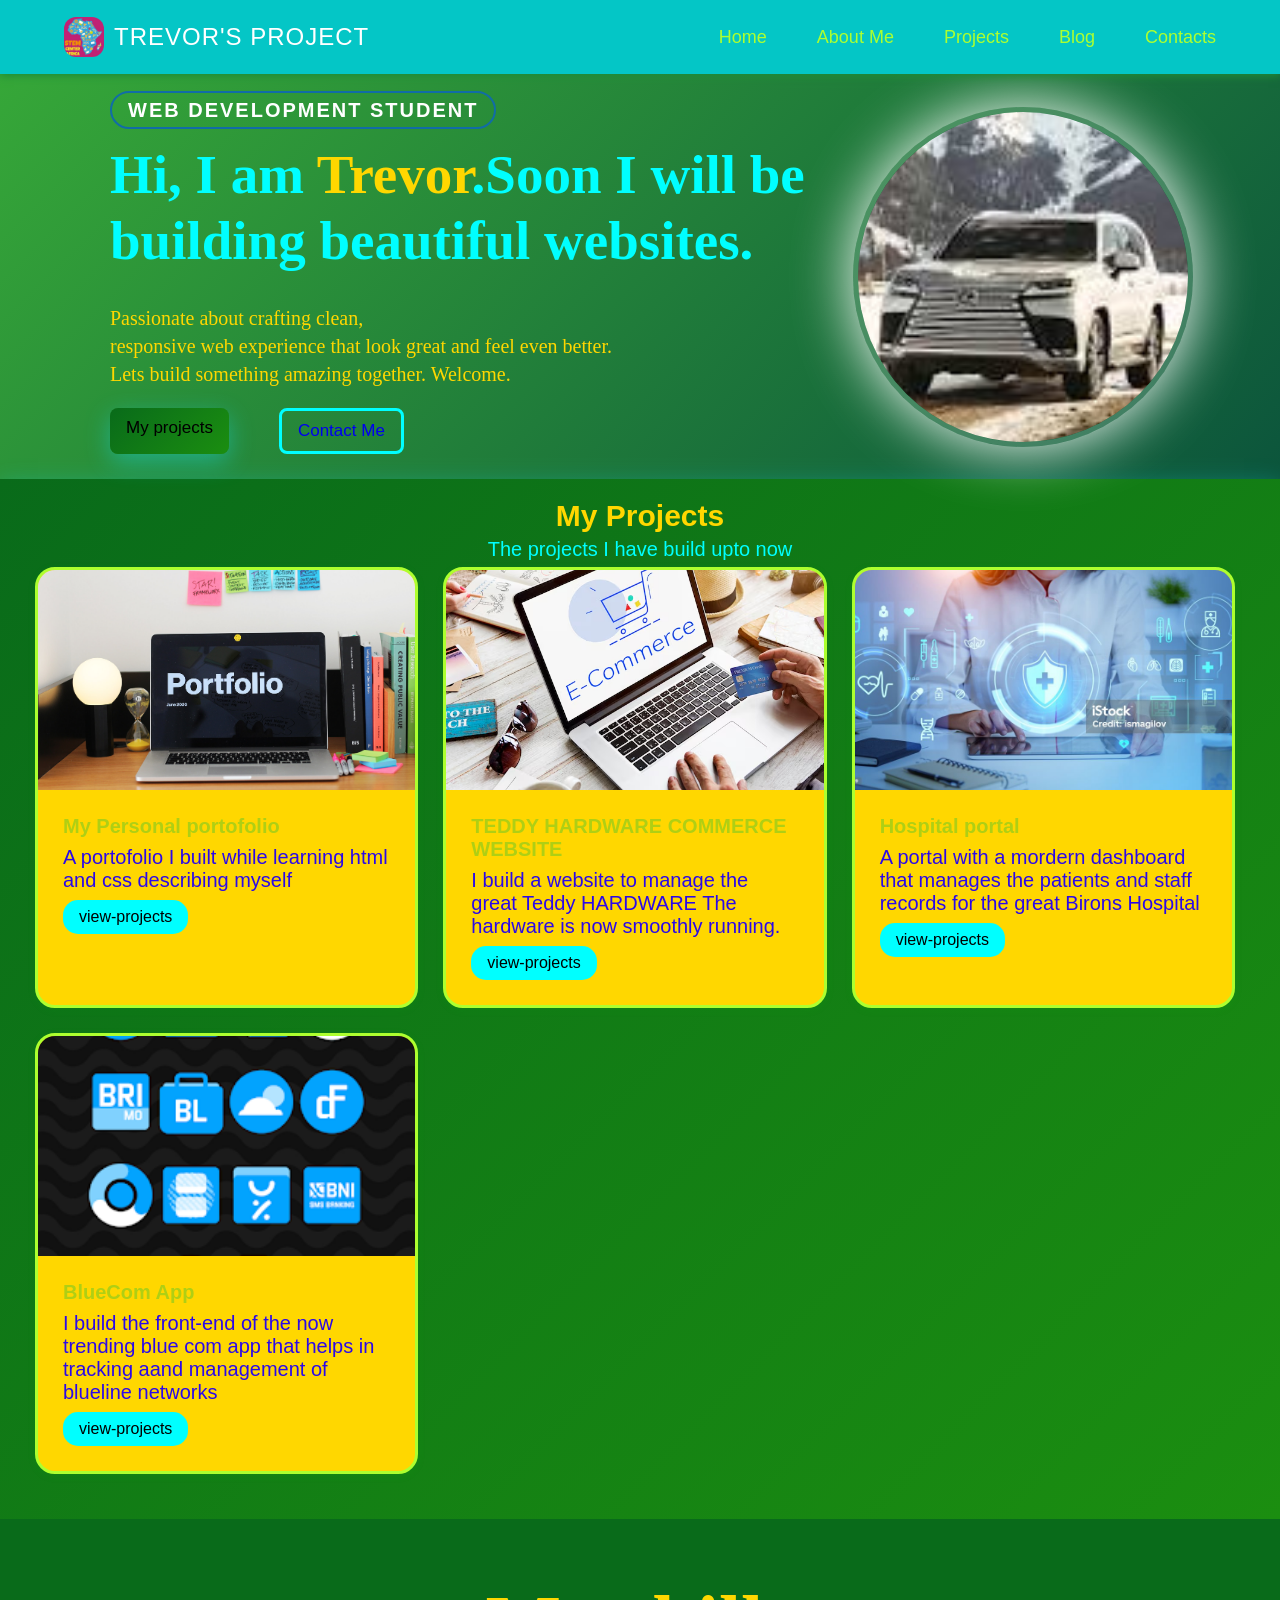
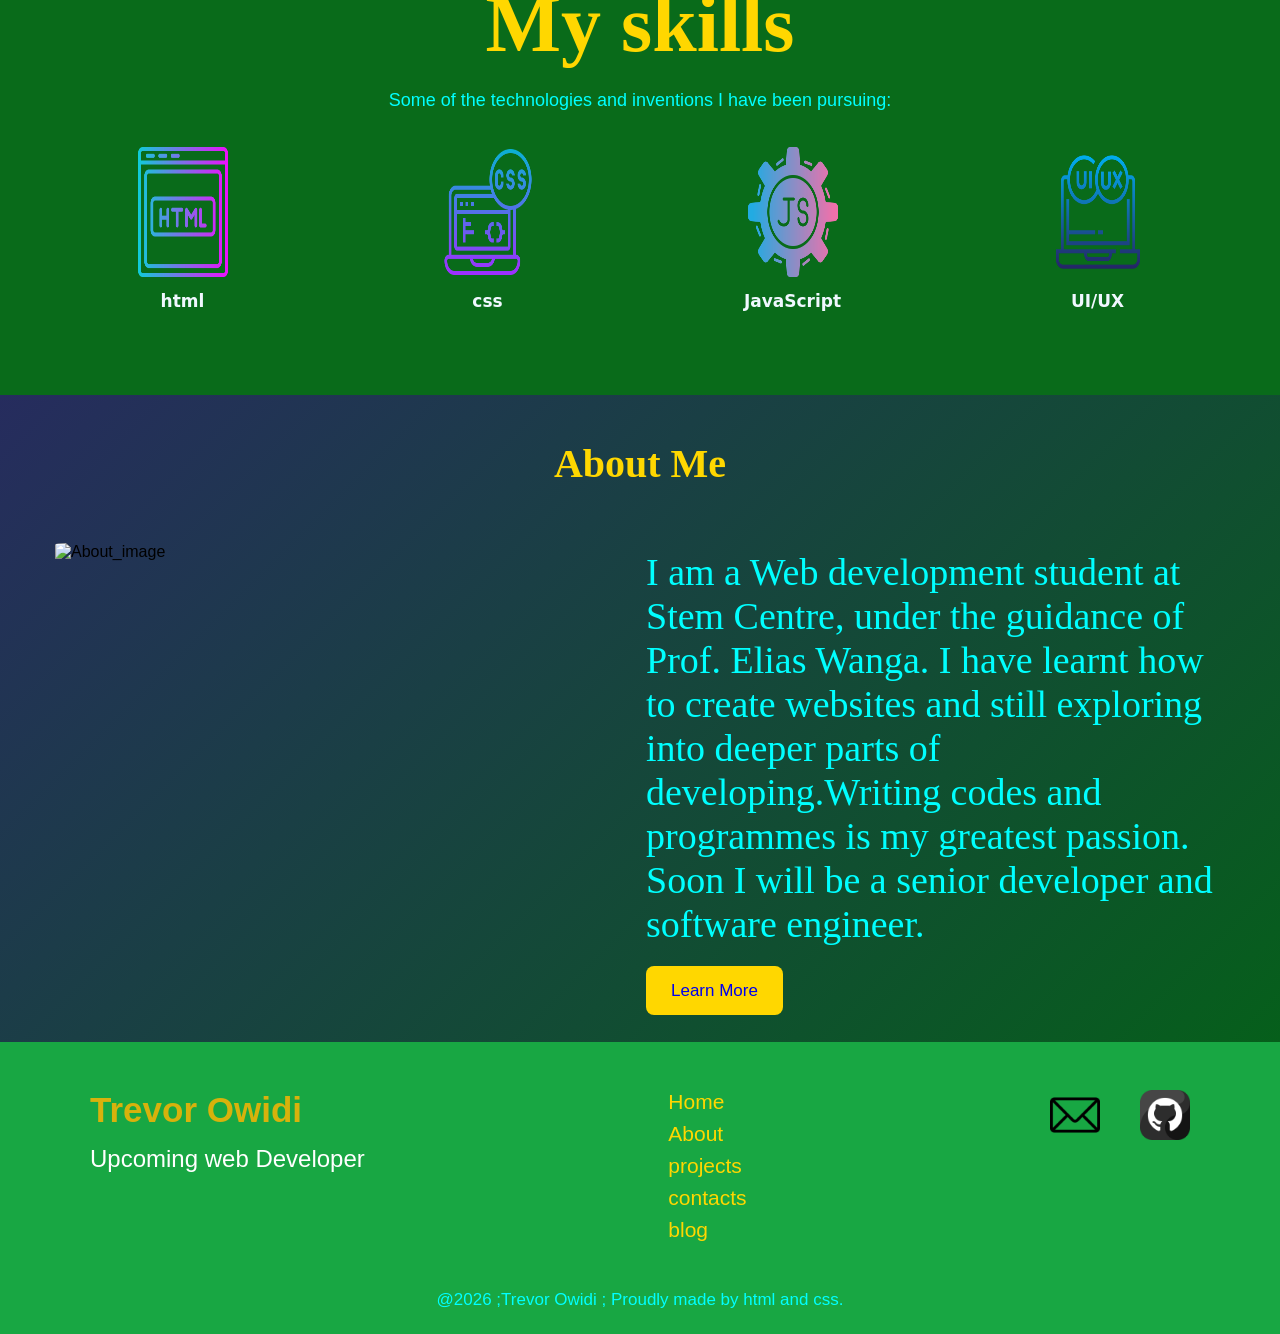
==== index.html @ 7ea82484 "changed" ====
<!DOCTYPE html>
<html lang="en">
    <head>
        <title>portofolio Triva</title>
        <link rel ="stylesheet" href="navbar1.css">
    </head>
    <body>
        <nav class="navbar">
            <div class="nav-container">
            <!--My logo brand section-->
             <a href="index.html"
                class="navbar-logo">
                <img src="stem logo.jpeg" alt="stem logo here">
                <span class="brand-name">TREVOR'S PROJECT</span>
            </a>
                <!--NAVIGATION LINK-->
                <ul class="nav-links">

                   <li><a href="index.html">Home</a></li>
                    <li><a href="About-me.html">About Me</a></li>
                     <li><a href="projects.html">Projects</a></li>
                      <li><a href="Blog.html">Blog</a></li>
                      <li><a href="contact_us.html">Contacts</a></li>

                </ul>

            </div>

        </nav>
        <!--Hero_section-->
        
         <section class="Hero-section">
            <!--Left ccolumn-->
            <div class="herotext-column">
                <!--badge-->
                <span class="hero-badge">
                    Web Development Student
                 </span>
                 <h1 class="Hero_title">
                    Hi, I am <span>Trevor</span>.Soon I will be building beautiful websites.
                 </h1>
                 
                 <p class="subtitle">
                    Passionate about crafting clean, <br>responsive web experience that look great and feel even better. <br> Lets build something amazing together. Welcome.
                 </p>

                 <div class="hero-buttons">
                    <a href="projects.html" class="project">My projects</a>
                    <a href="contact_us.html" class="contact">Contact Me</a>

                 </div>

            </div>

            <!--Right column-->
            <div class="hero-image-column">
                <div class="image-wrapper">
                    <img src="lexus.jpeg" alt="My Image">

                </div>

            </div>

        </section>



        <section class="project">
            <h2>My Projects</h2>

            <p>The projects I have build upto now</p>
            
            <div class="project-grid">
                
                 <div class="project-card">
                    <img src="person.jpg" alt="project image">
                    <div class="project-information">
                        <h3>My Personal portofolio</h3>
                        <p>A portofolio I built while learning html and css describing myself</p>
                        <a href="projects.html" class="project-links">view-projects</a>
                    </div>

                </div>

                 <div class="project-card">
                    <img src="teddy.png" alt="project image">

                    <div class="project-information">
                        <h3>TEDDY HARDWARE COMMERCE WEBSITE</h3>
                        <p>I build a website to manage the great Teddy HARDWARE
                            The hardware is now smoothly running.
                        </p>
                        <a href="projects.html" class="project-links">view-projects</a>

                    </div>

                </div>

                 <div class="project-card">
                    <img src="hospitalportal.jpg" alt="project image">

                    <div class="project-information">
                        <h3>Hospital portal</h3>
                        <p>A portal with a mordern dashboard that manages the patients 
                            and staff records for the great Birons Hospital </p>
                        <a href="projects.html" class="project-links">view-projects</a>

                    </div>

                </div>

                 <div class="project-card">
                    <img src="blueapp.webp" alt="project image">

                    <div class="project-information">
                        <h3>BlueCom App</h3>
                        <p>I build the front-end of the now trending blue com app 
                            that helps in tracking aand management of blueline networks</p>
                        <a href="projects.html" class="project-links">view-projects</a>

                    </div>

                </div>

            </div>

        </section>

        <section class="skills">
            <h2>My skills</h2>
            <p>Some of the technologies and inventions I have been pursuing:</p>
            <div class="Skills-grid">


                <div class="Skills-card">
                    <span class="Skills-icon">
                        <img src="html.png" alt="html-icon">
                    </span>
                    <p>html</p>
                </div>


                 <div class="Skills-card">
                    <span class="Skills-icon">
                        <img src="css.png" alt="CSS-icon">
                    </span>
                    <p>css</p>
                </div>


                 <div class="Skills-card">
                    <span class="Skills-icon">
                         <img src="javascript.png" alt="javascript-icon">

                    </span>
                    <p>JavaScript</p>
                </div>
                 <div class="Skills-card">
                    <span class="Skills-icon">
                         <img src="ui-ux.png" alt="ui-ux-icon">
                    </span>
                    <p>UI/UX</p>
                </div>
                    
        </section>


        <section class="about">

            <h2 class="about-header">About Me</h2>
            <div class="about-container">
                <!--The left column-->
                <div class="About-left-column">
                    <div class="About-image-wrapper">
                        <img src="image copy.png" alt="About_image">

                    </div>
                </div>
                <!--The right column-->
                <div class="About-right-column">
                    <p>I am a Web development student at Stem Centre, under the guidance of Prof.
                         Elias Wanga. I have learnt how to create websites and still exploring into deeper parts of developing.Writing codes and programmes is my greatest passion.
                        Soon I will be a senior developer and software engineer.
                    </p>
                    <a href="About-me.html">Learn More</a>
                </div>

            </div>

        </section>

        <footer class="footer">
            <div class="inner-footer">
                <!--Left-side/brand-->
                <div class="footer-brand">

                
                <h3>Trevor Owidi</h3>
                <p>Upcoming web Developer</p>

            </div>
            <!--Centre/navigation-links-->
            <nav class="footer-links">
                
                <a href="index.html">Home</a>
                <a href="About-me.html">About</a>
                <a href="projects.html">projects</a>
                <a href="contact_us.html">contacts</a>
                <a href="Blog.html">blog</a>
            </nav>
            <!--Right side/social media links-->
            <div class="footer-social-links">
                <a href="owiditriva@gmaail.com"><img src="email.png" alt="email"></a>
                <a href="#"><img src="github.png" alt="github"></a>
            </div>

        </div>

        <p class="copyright">
            @2026 ;Trevor Owidi  ; Proudly made by html and css.
        </p>
        
        </footer>



    </body>
    </html>
---- navbar1.css ----
*  {
margin:0;
padding:0;
box-sizing:border-box;

}
body{
    
    
font-family:'Segoe UI',Tahoma,sans-serif;}
.navbar{
background:rgb(4, 198, 198);
width:100%;
position: sticky;
top:10;
box-shadow:0 2px 8px rgb(29, 140, 55); 
}
.nav-container{
display:flex;
align-items:center;
justify-content:space-between;
max-width:1200px;
margin:0 auto;
padding:0 24px;
height:74px;
}
.navbar-logo{
display:flex;
align-items:center;
gap:10px;
text-decoration:none;
}
.navbar-logo img{
height:40px;
width:40px;
border-radius:30%;
object-fit:cover;
}
.brand-name{
color:white;
font-size:1.5rem;
font-weight:50;
letter-spacing:1.0px;
}
.nav-links{
display:flex;
list-style:none;
gap:50px;
align-items:center;
}
.nav-links li a{
text-decoration:none;
color:greenyellow;
font-size: large;
font-family: Impact, Haettenschweiler, 'Arial Narrow Bold', sans-serif;
font-weight: 300;
font-style: normal;
}
.nav-links li a:hover{
color:papayawhip;
border-bottom: 2px solid salmon;
}
.Hero-section{
padding:25px 80px;
justify-content:center;
align-items: center;
display: flex;
gap: 30px;
max-height: fit-content;

/*linear gradient*/
background:linear-gradient(135deg , #36a738, #0c553c);
}
.herotext-column{
    flex:2;
    padding-left: 30px;
    color: azure;
}
.hero-badge{
    
display: inline block;
font-size: 20px;
font-weight: 600;
letter-spacing: 2px;
text-transform:uppercase;
color: white;
border:2px solid rgba(16, 107,172,0.954);
border-radius: 20px;
padding: 6px 16px ;
margin-bottom: 24px;
}
.Hero_title{
    font-family: 'Times New Roman', Times, serif;
    font-size: 55px;
    margin-bottom: 30px;
    line-height: 1.2;
    margin-top: 20px;
    color: aqua;
}
.Hero_title span{
    color: gold;
    font-style: normal;
}
.subtitle{
    font-size: 20px;
    font-family: 'Times New Roman', Times, serif;
    font-weight: 40px;
    color:gold;
    line-height: 1.4;
    margin-bottom: 20px;
}
.hero-buttons{
    display: flex;
    gap: 50px;
}
.hero-buttons a{
    text-decoration: none;
    padding: 10px 16px;
    border-radius: 8px;
    font-size: 17px;
    font-weight: 500;
}
.project{
    background-color: aqua;
    color: black;
    box-shadow: 0 8px 24px rgba(25, 216, 226, 0.45);
}
.contact{
    background-color:transparent;
    border: 3px solid aqua;
}
.contact:hover{
    color:black;
    border-color:aqua ;
    background-color: gold;
}
.hero-image-column{
    display: flex;
    flex: 1;
    justify-content: center;
}
.image-wrapper{

    border-radius: 50%;
    height: 340px;
    width: 340px;
    border: 5px solid rgba(255, 255, 255, 0.2);
    box-shadow: 0 0 60px white;
   overflow: hidden;
}
.image-wrapper img{
    width: 100%;
    height: 100%;
    object-fit: cover;
}
.about{
    padding: 15px 25px;
        background-color:black;
        background:linear-gradient(135deg , #262c5e, #065f1b);
}
.about-header{
    text-align: center;
    margin-top: 30px;
    font-family: 'Times New Roman', Times, serif;
    color: gold;
    font-size: 40px;
    font-weight: 750;
}
.about-container{
    display: flex;
    padding: 20px 30px;
    margin-top: 30px;
    gap: 20px;
    
}
.about-left-column{
    justify-content: center;
    align-items: center;
    padding: 6px 11px;

}
.About-image-wrapper{
    width: 560px;
    height: 400px;
    overflow: hidden;
}
.About-image-wrapper img{
    width:100%;
    height:100%;
    object-fit:cover;
    border-radius:10%;
    margin-top:6px;
}
.About-right-column{
   padding: 6px 11px;
   justify-content:center;
   align-items:center;

}
.About-right-column p{
    text-align:start;
    font-size:38px;
    font-family: 'Times New Roman', Times, serif;
    color:aqua;
    line-height:0,8;
    margin-top:6.5px;
    margin-bottom:35px
}
.About-right-column a{
    text-decoration: none;
    padding:15px 25px;
    margin-top:30px;
    border-radius: 8px;
    font-size: 17px;
    font-weight: 500;
    background-color:gold;
}
.About-right-column a:hover{
    color:black;
    border-color:black;
    background-color: aqua;
}
.project{
    padding:20px 35px;
    text-align:center;
    background:linear-gradient(135deg , #096b1a, #1b8e10);
}

.project h2{
    font-size:30px;
    color:gold;
    margin-bottom:5px;
}
.project p{
    font-size:20px;
    color:aqua;
    margin-bottom:6px;
}
.project-grid{
    display:grid;
    grid-template-columns:repeat(3,1fr);
    gap:25px;
    max-width:1200px;
    margin-bottom: 25px;
}
.project-card{
    background:gold;
    border-radius:20px;
    overflow:hidden;
    text-align:left;
    box-shadow:0 2px 8px rgba(13, 195, 19, 0.08);
    border:3px solid greenyellow;
    max-height:500px;
}
.project-card:hover{
    color:white;
    transform: translateY(-10px);
}

.project-card img{
    width: 100%;
    height: 220px;
    object-fit: cover;
    display: block;
}

.project-information{
    
   padding: 25px;
}

.project-information h3{
    font-size: 20px;
    color: rgb(175, 207, 20);
    margin-bottom: 8px;
   
}

.project-information p{
    color:rgb(43, 9, 233);
    margin-bottom: 8px;
}
.project-links{
display: inline-block;
background-color: aqua;
padding: 8px 16px;
color:black;
text-decoration: none;
border-radius: 15px;

}
.skills{
    padding: 60px 40px;
    background-color: #096b1a;
    text-align: center;
}
.skills p{
    font-size: 18px;
    color: aqua;
    margin-bottom: 12px;
}
.skills h2{
    font-size: 80px;
    color: gold;
    margin-bottom: 20px;
    font-family: 'Times New Roman', Times, serif;
}
.Skills-grid{
    display: grid;
    grid-template-columns: repeat(4, 1fr);
    gap: 20px;
    margin: auto;
}
.Skills-card{
    padding: 24px 16px;
    background: transparent;
    
}
.Skills-card p{
    font-size: 17px;
    font-weight: 700;
    font-family: system-ui, -apple-system, BlinkMacSystemFont, 'Segoe UI', Roboto, Oxygen, Ubuntu, Cantarell, 'Open Sans', 'Helvetica Neue', sans-serif;
    color: aliceblue;
    margin: 00;

}
.Skills-icon img{
    width: 90px;
    height: 130px;
    margin-bottom: 10px;

}
.footer{
    background-color: rgba(8, 161, 54, 0.934);
    color: aliceblue;
    padding:48px 40px 24px;
}
.inner-footer{
    display: flex;
    justify-content: space-between;
    gap: 40px;
    flex-wrap: wrap;
    margin: 0 auto 40px;
    max-width: 1100px;
    align-items: flex-start;
    

}
.footer-brand h3{
    color:rgb(215, 178, 12);
    font-size: 35px;
    margin-bottom: 15px;

}
.footer-brand p{
    color:white;
    font-size: 24px;

}
.footer-links a{
    display: flex;
    gap: 30px;
    color:gold;
    margin-bottom: 8px;
    text-decoration: none;
    font-size: 21px
    ;
}
.footer-links a:hover{
    color:blue;
    text-decoration: underline;
    border: white;

}
.footer-social-links{
    display: flex;
    flex-direction: row;
    gap: 40px;
}
.footer-social-links img{
    height:50px;
    width:50px;
}
.copyright{
    color: aqua;
    font-size: 17px;
    text-align: center;
}
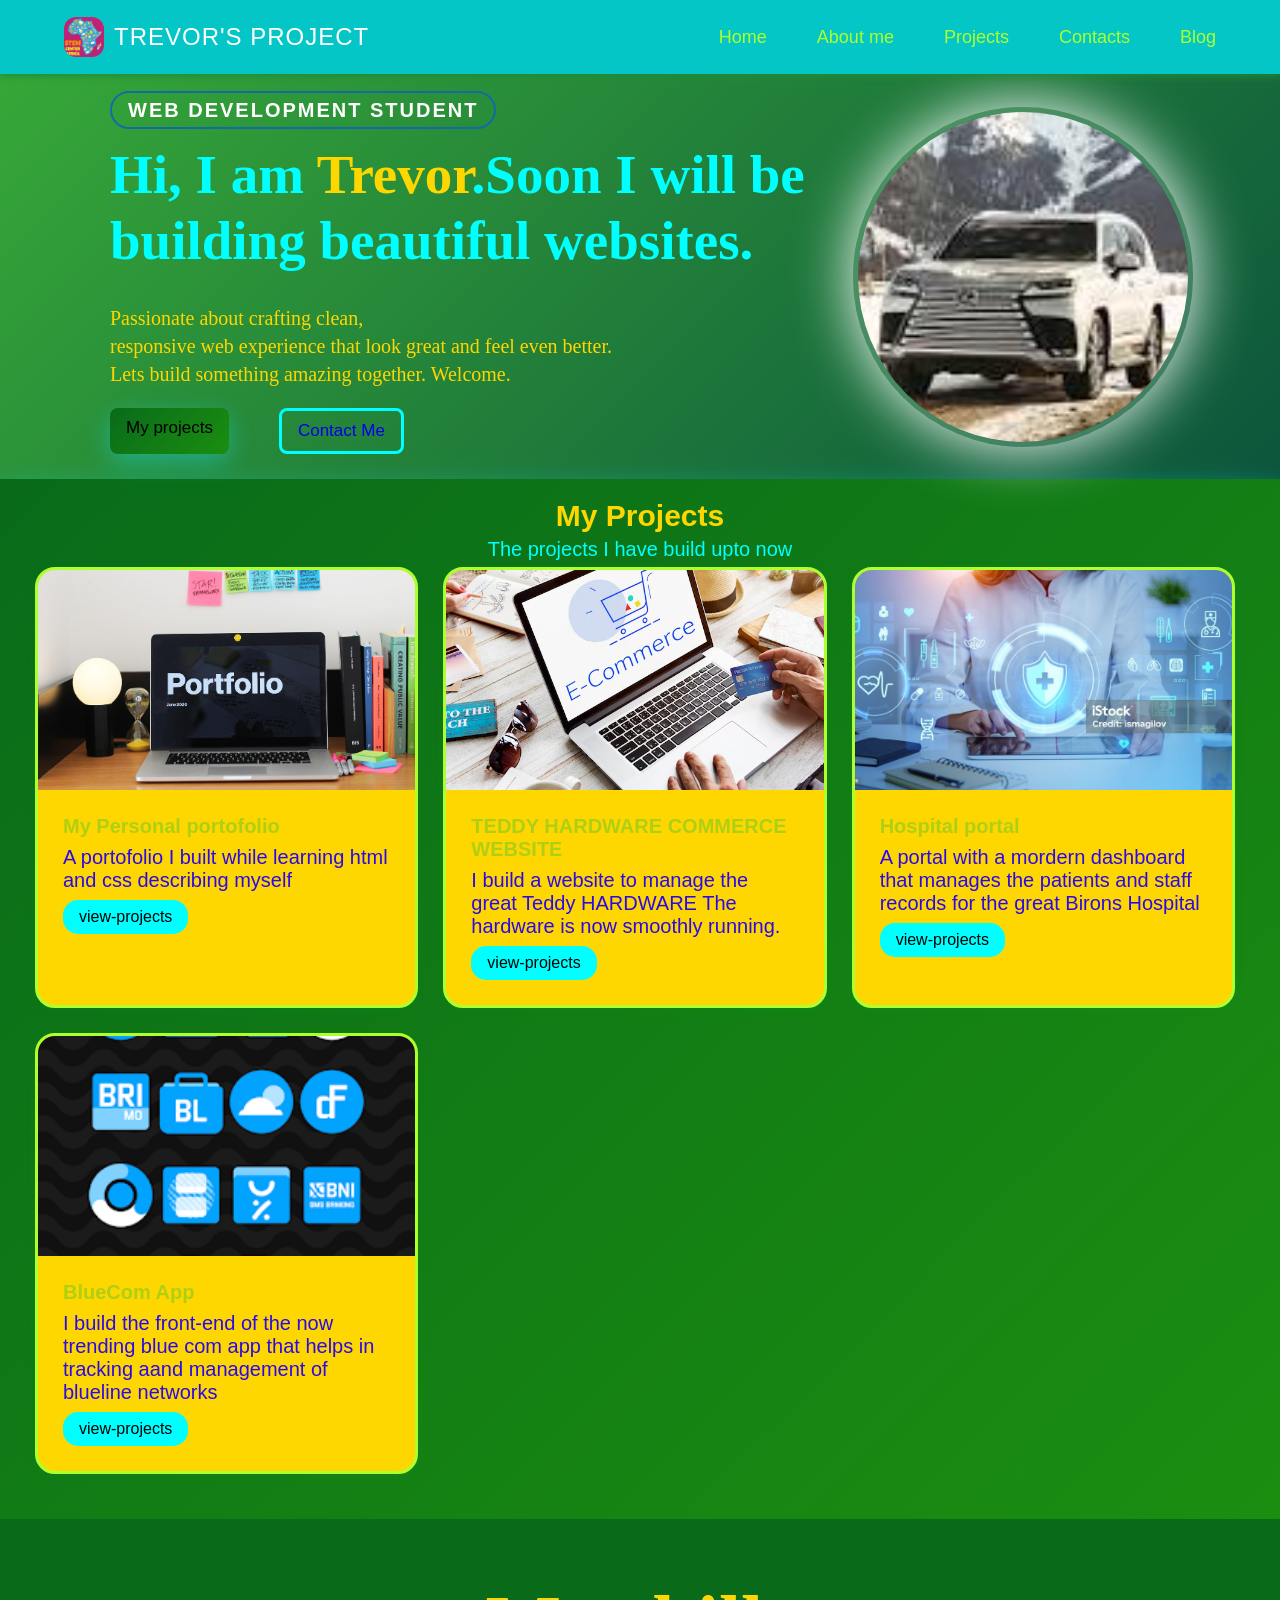
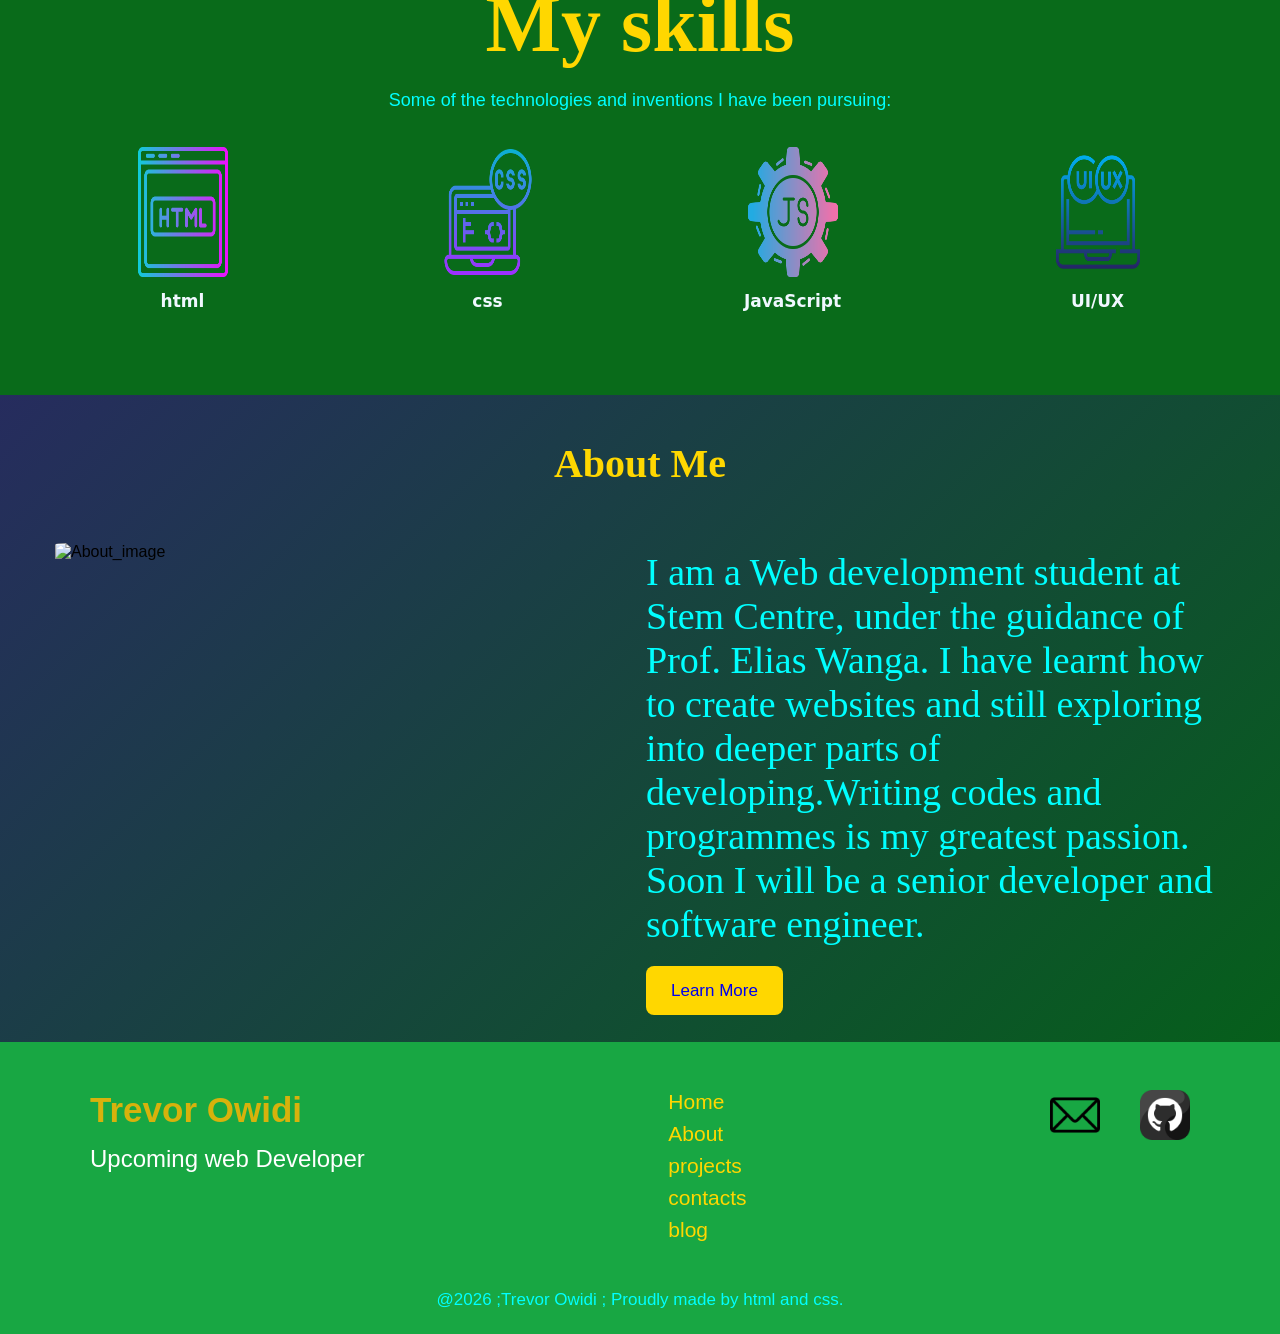
==== commit ee69aad5: "fixed navbar styling" ====
--- a/index.html
+++ b/index.html
@@ -16,11 +16,12 @@
                 <!--NAVIGATION LINK-->
                 <ul class="nav-links">
 
-                   <li><a href="index.html">Home</a></li>
-                    <li><a href="About-me.html">About Me</a></li>
+               <li><a href="index.html">Home</a></li>
+                    <li><a href="About-me.html">About me</a></li>
                      <li><a href="projects.html">Projects</a></li>
-                      <li><a href="Blog.html">Blog</a></li>
                       <li><a href="contact_us.html">Contacts</a></li>
+                       <li><a href="Blog.html">Blog</a></li>
+
 
                 </ul>
 
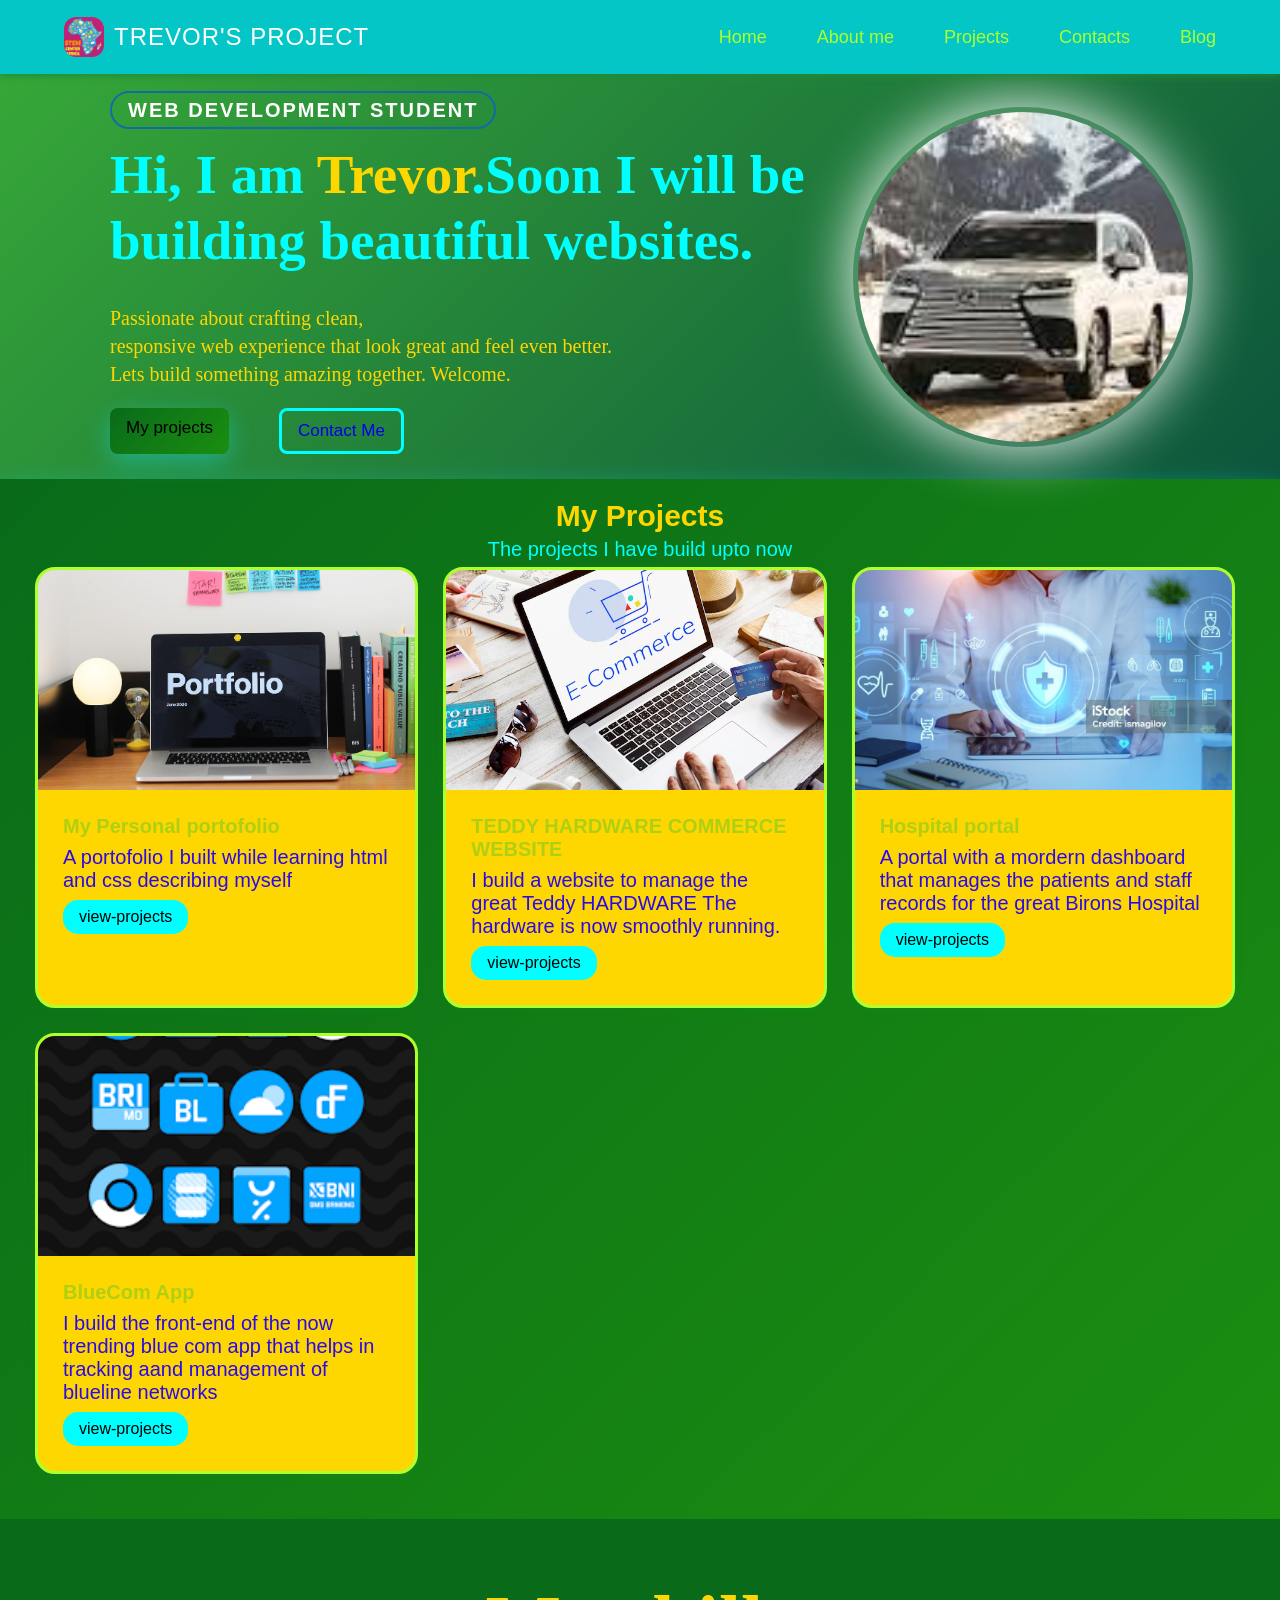
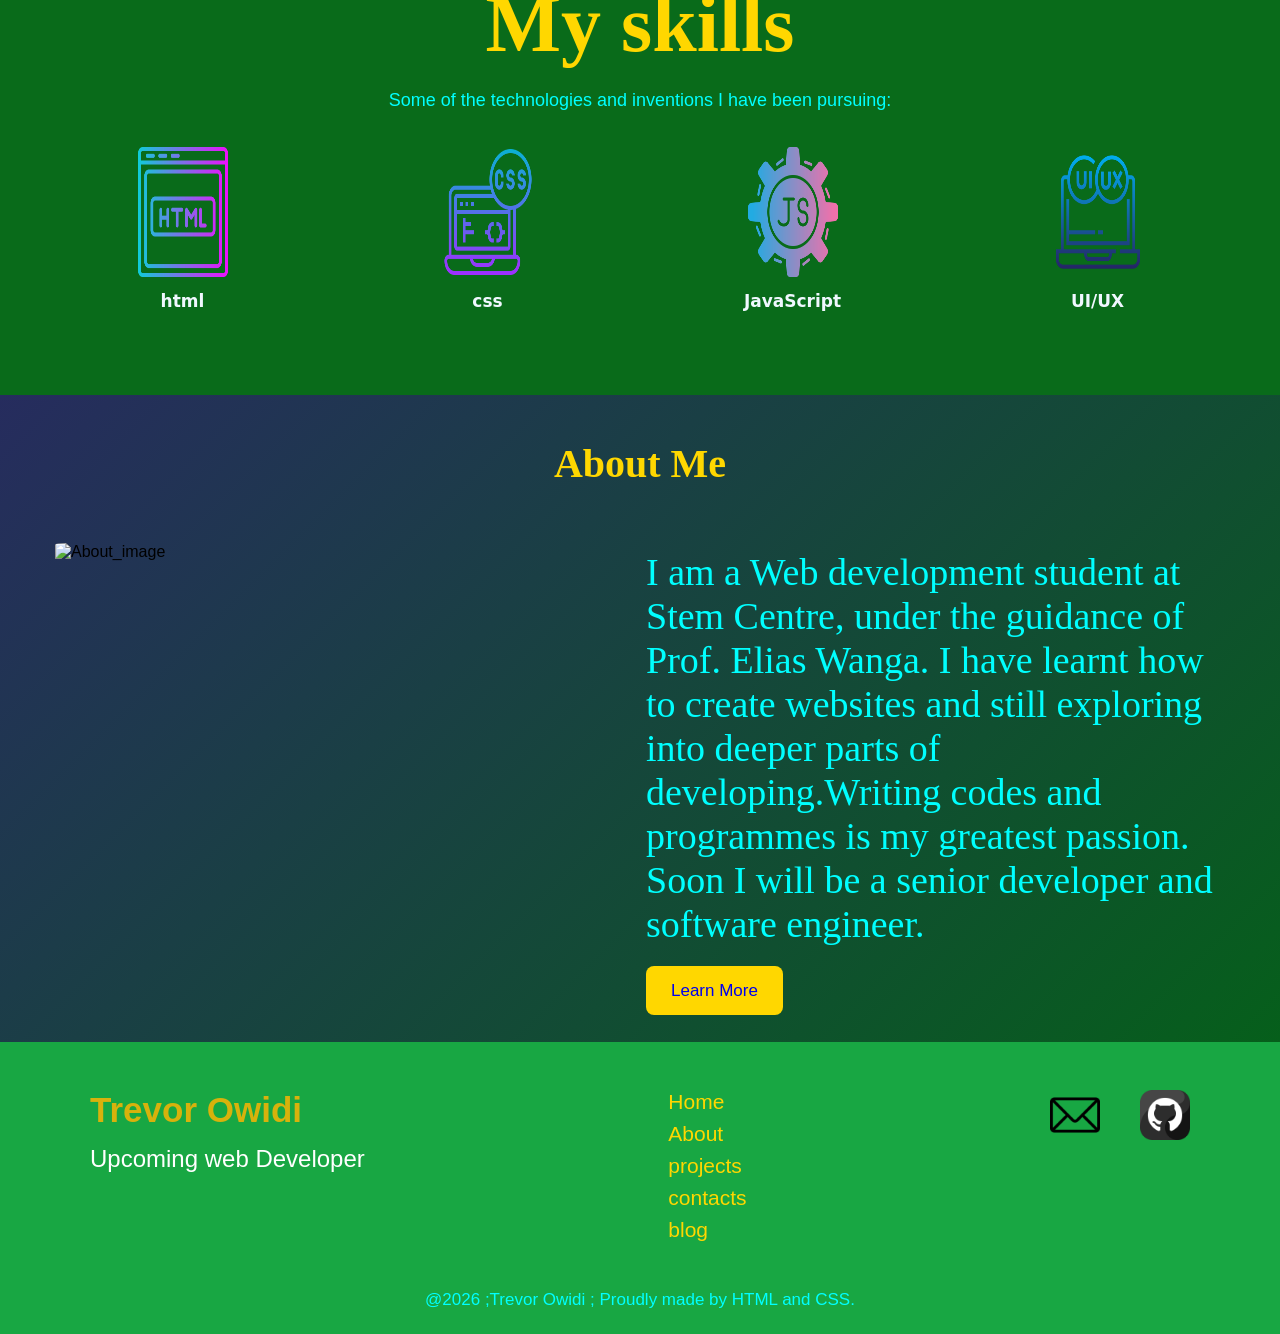
==== commit f08015bc: "added a section" ====
--- a/index.html
+++ b/index.html
@@ -1,208 +1,213 @@
 <!DOCTYPE html>
 <html lang="en">
-    <head>
-        <title>portofolio Triva</title>
-        <link rel ="stylesheet" href="navbar1.css">
-    </head>
-    <body>
-        <nav class="navbar">
-            <div class="nav-container">
+
+<head>
+    <title>portofolio Triva</title>
+    <link rel="stylesheet" href="navbar1.css">
+</head>
+
+<body>
+    <section>
+    <nav class="navbar">
+        <div class="nav-container">
             <!--My logo brand section-->
-             <a href="index.html"
-                class="navbar-logo">
+            <a href="index.html" class="navbar-logo">
                 <img src="stem logo.jpeg" alt="stem logo here">
                 <span class="brand-name">TREVOR'S PROJECT</span>
             </a>
-                <!--NAVIGATION LINK-->
-                <ul class="nav-links">
-
-               <li><a href="index.html">Home</a></li>
-                    <li><a href="About-me.html">About me</a></li>
-                     <li><a href="projects.html">Projects</a></li>
-                      <li><a href="contact_us.html">Contacts</a></li>
-                       <li><a href="Blog.html">Blog</a></li>
-
-
-                </ul>
-
-            </div>
-
-        </nav>
-        <!--Hero_section-->
-        
-         <section class="Hero-section">
-            <!--Left ccolumn-->
-            <div class="herotext-column">
-                <!--badge-->
-                <span class="hero-badge">
-                    Web Development Student
-                 </span>
-                 <h1 class="Hero_title">
-                    Hi, I am <span>Trevor</span>.Soon I will be building beautiful websites.
-                 </h1>
-                 
-                 <p class="subtitle">
-                    Passionate about crafting clean, <br>responsive web experience that look great and feel even better. <br> Lets build something amazing together. Welcome.
-                 </p>
-
-                 <div class="hero-buttons">
-                    <a href="projects.html" class="project">My projects</a>
-                    <a href="contact_us.html" class="contact">Contact Me</a>
-
-                 </div>
-
-            </div>
-
-            <!--Right column-->
-            <div class="hero-image-column">
-                <div class="image-wrapper">
-                    <img src="lexus.jpeg" alt="My Image">
-
-                </div>
-
-            </div>
-
-        </section>
-
-
-
-        <section class="project">
-            <h2>My Projects</h2>
-
-            <p>The projects I have build upto now</p>
-            
-            <div class="project-grid">
-                
-                 <div class="project-card">
-                    <img src="person.jpg" alt="project image">
-                    <div class="project-information">
-                        <h3>My Personal portofolio</h3>
-                        <p>A portofolio I built while learning html and css describing myself</p>
-                        <a href="projects.html" class="project-links">view-projects</a>
-                    </div>
-
-                </div>
-
-                 <div class="project-card">
-                    <img src="teddy.png" alt="project image">
-
-                    <div class="project-information">
-                        <h3>TEDDY HARDWARE COMMERCE WEBSITE</h3>
-                        <p>I build a website to manage the great Teddy HARDWARE
-                            The hardware is now smoothly running.
-                        </p>
-                        <a href="projects.html" class="project-links">view-projects</a>
-
-                    </div>
-
-                </div>
-
-                 <div class="project-card">
-                    <img src="hospitalportal.jpg" alt="project image">
-
-                    <div class="project-information">
-                        <h3>Hospital portal</h3>
-                        <p>A portal with a mordern dashboard that manages the patients 
-                            and staff records for the great Birons Hospital </p>
-                        <a href="projects.html" class="project-links">view-projects</a>
-
-                    </div>
-
-                </div>
-
-                 <div class="project-card">
-                    <img src="blueapp.webp" alt="project image">
-
-                    <div class="project-information">
-                        <h3>BlueCom App</h3>
-                        <p>I build the front-end of the now trending blue com app 
-                            that helps in tracking aand management of blueline networks</p>
-                        <a href="projects.html" class="project-links">view-projects</a>
-
-                    </div>
-
-                </div>
-
-            </div>
-
-        </section>
-
-        <section class="skills">
-            <h2>My skills</h2>
-            <p>Some of the technologies and inventions I have been pursuing:</p>
-            <div class="Skills-grid">
-
-
-                <div class="Skills-card">
-                    <span class="Skills-icon">
-                        <img src="html.png" alt="html-icon">
-                    </span>
-                    <p>html</p>
-                </div>
-
-
-                 <div class="Skills-card">
-                    <span class="Skills-icon">
-                        <img src="css.png" alt="CSS-icon">
-                    </span>
-                    <p>css</p>
-                </div>
-
-
-                 <div class="Skills-card">
-                    <span class="Skills-icon">
-                         <img src="javascript.png" alt="javascript-icon">
-
-                    </span>
-                    <p>JavaScript</p>
-                </div>
-                 <div class="Skills-card">
-                    <span class="Skills-icon">
-                         <img src="ui-ux.png" alt="ui-ux-icon">
-                    </span>
-                    <p>UI/UX</p>
-                </div>
-                    
-        </section>
-
-
-        <section class="about">
-
-            <h2 class="about-header">About Me</h2>
-            <div class="about-container">
-                <!--The left column-->
-                <div class="About-left-column">
-                    <div class="About-image-wrapper">
-                        <img src="image copy.png" alt="About_image">
-
-                    </div>
-                </div>
-                <!--The right column-->
-                <div class="About-right-column">
-                    <p>I am a Web development student at Stem Centre, under the guidance of Prof.
-                         Elias Wanga. I have learnt how to create websites and still exploring into deeper parts of developing.Writing codes and programmes is my greatest passion.
-                        Soon I will be a senior developer and software engineer.
+            <!--NAVIGATION LINK-->
+            <ul class="nav-links">
+
+                <li><a href="index.html">Home</a></li>
+                <li><a href="About-me.html">About me</a></li>
+                <li><a href="projects.html">Projects</a></li>
+                <li><a href="contact_us.html">Contacts</a></li>
+                <li><a href="Blog.html">Blog</a></li>
+
+
+            </ul>
+
+        </div>
+
+    </nav>
+    </section>
+    <!--Hero_section-->
+
+    <section class="Hero-section">
+        <!--Left ccolumn-->
+        <div class="herotext-column">
+            <!--badge-->
+            <span class="hero-badge">
+                Web Development Student
+            </span>
+            <h1 class="Hero_title">
+                Hi, I am <span>Trevor</span>.Soon I will be building beautiful websites.
+            </h1>
+
+            <p class="subtitle">
+                Passionate about crafting clean, <br>responsive web experience that look great and feel even better.
+                <br> Lets build something amazing together. Welcome.
+            </p>
+
+            <div class="hero-buttons">
+                <a href="projects.html" class="project">My projects</a>
+                <a href="contact_us.html" class="contact">Contact Me</a>
+
+            </div>
+
+        </div>
+
+        <!--Right column-->
+        <div class="hero-image-column">
+            <div class="image-wrapper">
+                <img src="lexus.jpeg" alt="My Image">
+
+            </div>
+
+        </div>
+
+    </section>
+
+
+
+    <section class="project">
+        <h2>My Projects</h2>
+
+        <p>The projects I have build upto now</p>
+
+        <div class="project-grid">
+
+            <div class="project-card">
+                <img src="person.jpg" alt="project image">
+                <div class="project-information">
+                    <h3>My Personal portofolio</h3>
+                    <p>A portofolio I built while learning html and css describing myself</p>
+                    <a href="projects.html" class="project-links">view-projects</a>
+                </div>
+
+            </div>
+
+            <div class="project-card">
+                <img src="teddy.png" alt="project image">
+
+                <div class="project-information">
+                    <h3>TEDDY HARDWARE COMMERCE WEBSITE</h3>
+                    <p>I build a website to manage the great Teddy HARDWARE
+                        The hardware is now smoothly running.
                     </p>
-                    <a href="About-me.html">Learn More</a>
-                </div>
-
-            </div>
-
-        </section>
-
-        <footer class="footer">
-            <div class="inner-footer">
-                <!--Left-side/brand-->
-                <div class="footer-brand">
-
-                
+                    <a href="projects.html" class="project-links">view-projects</a>
+
+                </div>
+
+            </div>
+
+            <div class="project-card">
+                <img src="hospitalportal.jpg" alt="project image">
+
+                <div class="project-information">
+                    <h3>Hospital portal</h3>
+                    <p>A portal with a mordern dashboard that manages the patients
+                        and staff records for the great Birons Hospital </p>
+                    <a href="projects.html" class="project-links">view-projects</a>
+
+                </div>
+
+            </div>
+
+            <div class="project-card">
+                <img src="blueapp.webp" alt="project image">
+
+                <div class="project-information">
+                    <h3>BlueCom App</h3>
+                    <p>I build the front-end of the now trending blue com app
+                        that helps in tracking aand management of blueline networks</p>
+                    <a href="projects.html" class="project-links">view-projects</a>
+
+                </div>
+
+            </div>
+
+        </div>
+
+    </section>
+
+    <section class="skills">
+        <h2>My skills</h2>
+        <p>Some of the technologies and inventions I have been pursuing:</p>
+        <div class="Skills-grid">
+
+
+            <div class="Skills-card">
+                <span class="Skills-icon">
+                    <img src="html.png" alt="html-icon">
+                </span>
+                <p>html</p>
+            </div>
+
+
+            <div class="Skills-card">
+                <span class="Skills-icon">
+                    <img src="css.png" alt="CSS-icon">
+                </span>
+                <p>css</p>
+            </div>
+
+
+            <div class="Skills-card">
+                <span class="Skills-icon">
+                    <img src="javascript.png" alt="javascript-icon">
+
+                </span>
+                <p>JavaScript</p>
+            </div>
+            <div class="Skills-card">
+                <span class="Skills-icon">
+                    <img src="ui-ux.png" alt="ui-ux-icon">
+                </span>
+                <p>UI/UX</p>
+            </div>
+
+    </section>
+
+
+    <section class="about">
+
+        <h2 class="about-header">About Me</h2>
+        <div class="about-container">
+            <!--The left column-->
+            <div class="About-left-column">
+                <div class="About-image-wrapper">
+                    <img src="image copy.png" alt="About_image">
+
+                </div>
+            </div>
+            <!--The right column-->
+            <div class="About-right-column">
+                <p>I am a Web development student at Stem Centre, under the guidance of Prof.
+                    Elias Wanga. I have learnt how to create websites and still exploring into deeper parts of
+                    developing.Writing codes and programmes is my greatest passion.
+                    Soon I will be a senior developer and software engineer.
+                </p>
+                <a href="About-me.html">Learn More</a>
+            </div>
+
+        </div>
+
+    </section>
+
+    <footer class="footer">
+        <div class="inner-footer">
+            <!--Left-side/brand-->
+            <div class="footer-brand">
+
+
                 <h3>Trevor Owidi</h3>
                 <p>Upcoming web Developer</p>
 
             </div>
             <!--Centre/navigation-links-->
             <nav class="footer-links">
-                
+
                 <a href="index.html">Home</a>
                 <a href="About-me.html">About</a>
                 <a href="projects.html">projects</a>
@@ -218,12 +223,11 @@
         </div>
 
         <p class="copyright">
-            @2026 ;Trevor Owidi  ; Proudly made by html and css.
+            @2026 ;Trevor Owidi ; Proudly made by HTML and CSS.
         </p>
-        
-        </footer>
-
-
-
-    </body>
-    </html>+
+    </footer>
+
+</body>
+
+</html>
